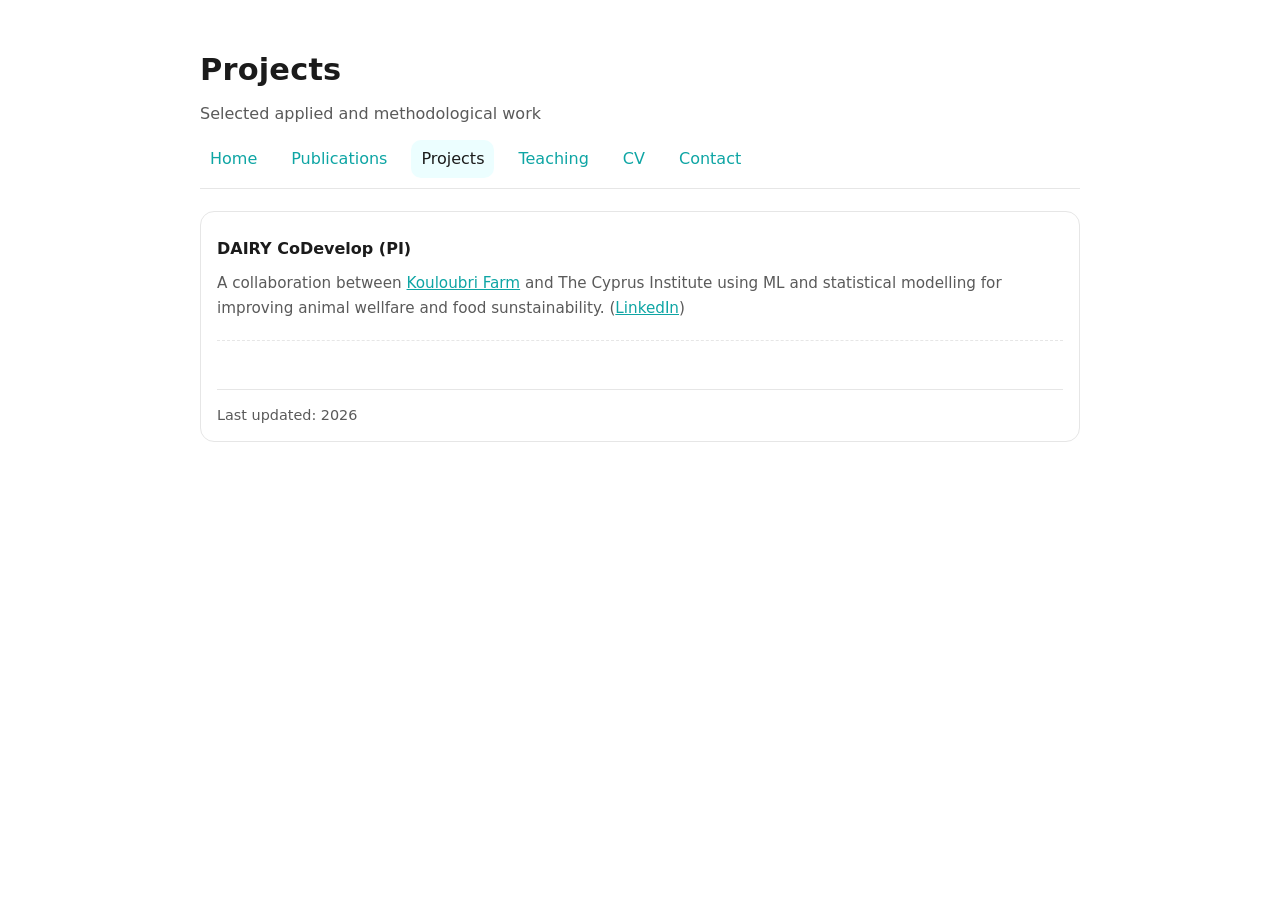
==== projects.html @ 6bca85b5 "first update" ====
<!doctype html>
<html lang="en">
<head>
  <meta charset="utf-8" />
  <meta name="viewport" content="width=device-width, initial-scale=1" />
  <title>Projects — Leonidas Christodoulou</title>
  <link rel="stylesheet" href="assets/style.css" />
  <link rel="icon" type="image/png" href="assets/favicon.png">
</head>
<body>
  <div class="container">
    <header>
      <h1 class="site-title">Projects</h1>
      <p class="subtitle">Selected applied and methodological work</p>

      <nav>
        <a href="index.html">Home</a>
        <a href="publications.html">Publications</a>
        <a href="projects.html" aria-current="page">Projects</a>
        <a href="teaching.html">Teaching</a>
        <a href="Leonidas_Christodoulou_CV.pdf">CV</a>
        <a href="contact.html">Contact</a>
      </nav>
    </header>

    <main>
        <section class="card">
      
        <div class="item">
            <strong>DAIRY CoDevelop (PI)</strong>
            <p class="small">
              A collaboration between 
              <a href="https://farmakouloumbri.cy">Kouloubri Farm</a> and 
              The Cyprus Institute using ML and 
              statistical modelling for improving animal wellfare and food sunstainability.
              (<a href="https://www.linkedin.com/showcase/dairy-project/">LinkedIn</a>)
            </p>
          </div>  

      <!-- <div class="item">
        <strong>PACE: Proposal Assembly for Counterfactual Explanations</strong>
        <p class="small">
          Fast counterfactual generation for modern tabular models PFNs; robustness and evaluation.
          <br>Links: <a href="#">paper</a> • <a href="#">repo</a>
        </p>
      </div> -->

      <footer>
        Last updated: 2026
      </footer>
    </main>
  </div>
</body>
</html>
---- assets/style.css ----
:root{
  --text:#1b1b1b;
  --muted:#5a5a5a;
  --bg:#ffffff;
  --border:#e6e6e6;
  --link:#0ea5a4;
  --chip:#ecfeff;
}

*{ box-sizing:border-box; }

body{
  margin:0;
  background:var(--bg);
  color:var(--text);
  font-family: system-ui, -apple-system, Segoe UI, Roboto, Helvetica, Arial, sans-serif;
  line-height:1.6;
}

.container{
  max-width: 920px;
  margin: 0 auto;
  padding: 28px 20px 56px;
}

header{
  padding: 18px 0 10px;
  border-bottom: 1px solid var(--border);
}

.site-title{
  margin: 0;
  font-size: 1.9rem;
  letter-spacing: 0.2px;
}

.subtitle{
  margin: 6px 0 0;
  color: var(--muted);
}

nav{
  margin-top: 14px;
  display:flex;
  flex-wrap: wrap;
  gap: 10px 14px;
}

nav a{
  text-decoration:none;
  color: var(--link);
  padding: 6px 10px;
  border-radius: 10px;
}

nav a[aria-current="page"]{
  background: var(--chip);
  color: var(--text);
}

main{
  padding-top: 22px;
}

h2{
  margin-top: 28px;
  font-size: 1.2rem;
}

p{ margin: 10px 0; }

a{ color: var(--link); }
a:hover{ text-decoration: underline; }

.grid{
  display:grid;
  grid-template-columns: 1fr;
  gap: 14px;
}
@media (min-width: 820px){
  .grid{ grid-template-columns: 1.2fr 0.8fr; }
}

.card{
  border: 1px solid var(--border);
  border-radius: 14px;
  padding: 14px 16px;
  background: #fff;
}

.kv{
  display:grid;
  grid-template-columns: 140px 1fr;
  gap: 6px 14px;
  margin: 8px 0;
}
.kv div{ color: var(--muted); }
.kv strong{ color: var(--text); }

.list{
  margin: 10px 0 0;
  padding-left: 18px;
}

.badges{
  display:flex;
  flex-wrap: wrap;
  gap: 8px;
  margin-top: 10px;
}
/* .badge{
  background: var(--chip);
  border: 1px solid var(--border);
  color: var(--text);
  padding: 4px 10px;
  border-radius: 999px;
  font-size: 0.9rem;
} */
.badge{
  background: var(--chip);
  border: 1px solid #a5f3fc;
  color: #0f766e;
  padding: 4px 10px;
  border-radius: 999px;
  font-size: 0.9rem;
  text-decoration: none;
}


.item{
  padding: 10px 0;
  border-bottom: 1px dashed var(--border);
}
.item:last-child{ border-bottom:none; }

.small{ color: var(--muted); font-size: 0.95rem; }

footer{
  margin-top: 48px;
  padding-top: 14px;
  border-top: 1px solid var(--border);
  color: var(--muted);
  font-size: 0.9rem;
}

.contact-links p {
  margin: 6px 0;
}

.badge {
  text-decoration: none;
}

/* .news-list {
  margin: 6px 0 0;
  padding-left: 20px;
}

.news-list li {
  margin: 3px 0;
} */
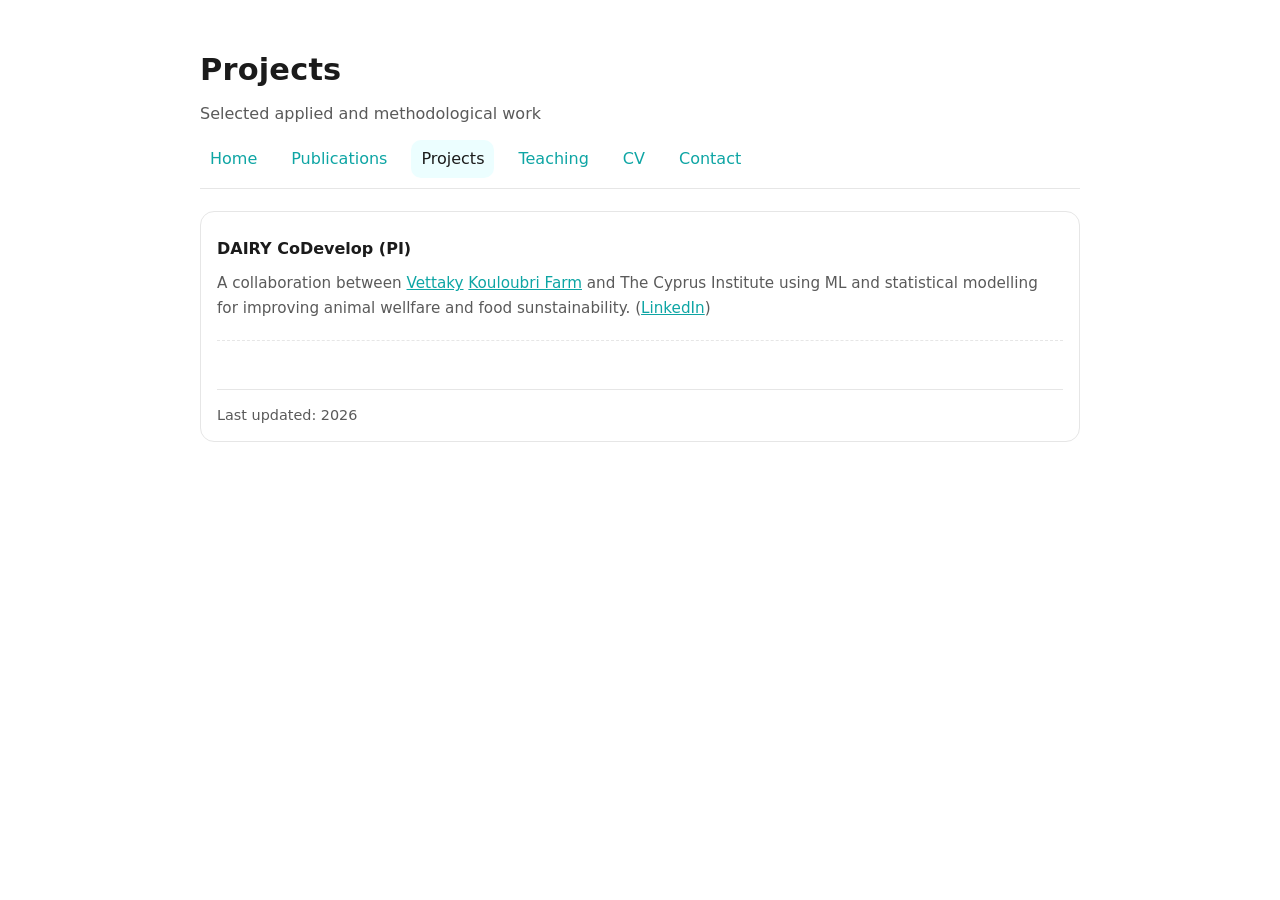
==== commit 5b13e927: "Update projects.html" ====
--- a/projects.html
+++ b/projects.html
@@ -29,7 +29,7 @@
         <div class="item">
             <strong>DAIRY CoDevelop (PI)</strong>
             <p class="small">
-              A collaboration between 
+              A collaboration between <a href="https://vettaky.com">Vettaky</a> 
               <a href="https://farmakouloumbri.cy">Kouloubri Farm</a> and 
               The Cyprus Institute using ML and 
               statistical modelling for improving animal wellfare and food sunstainability.
